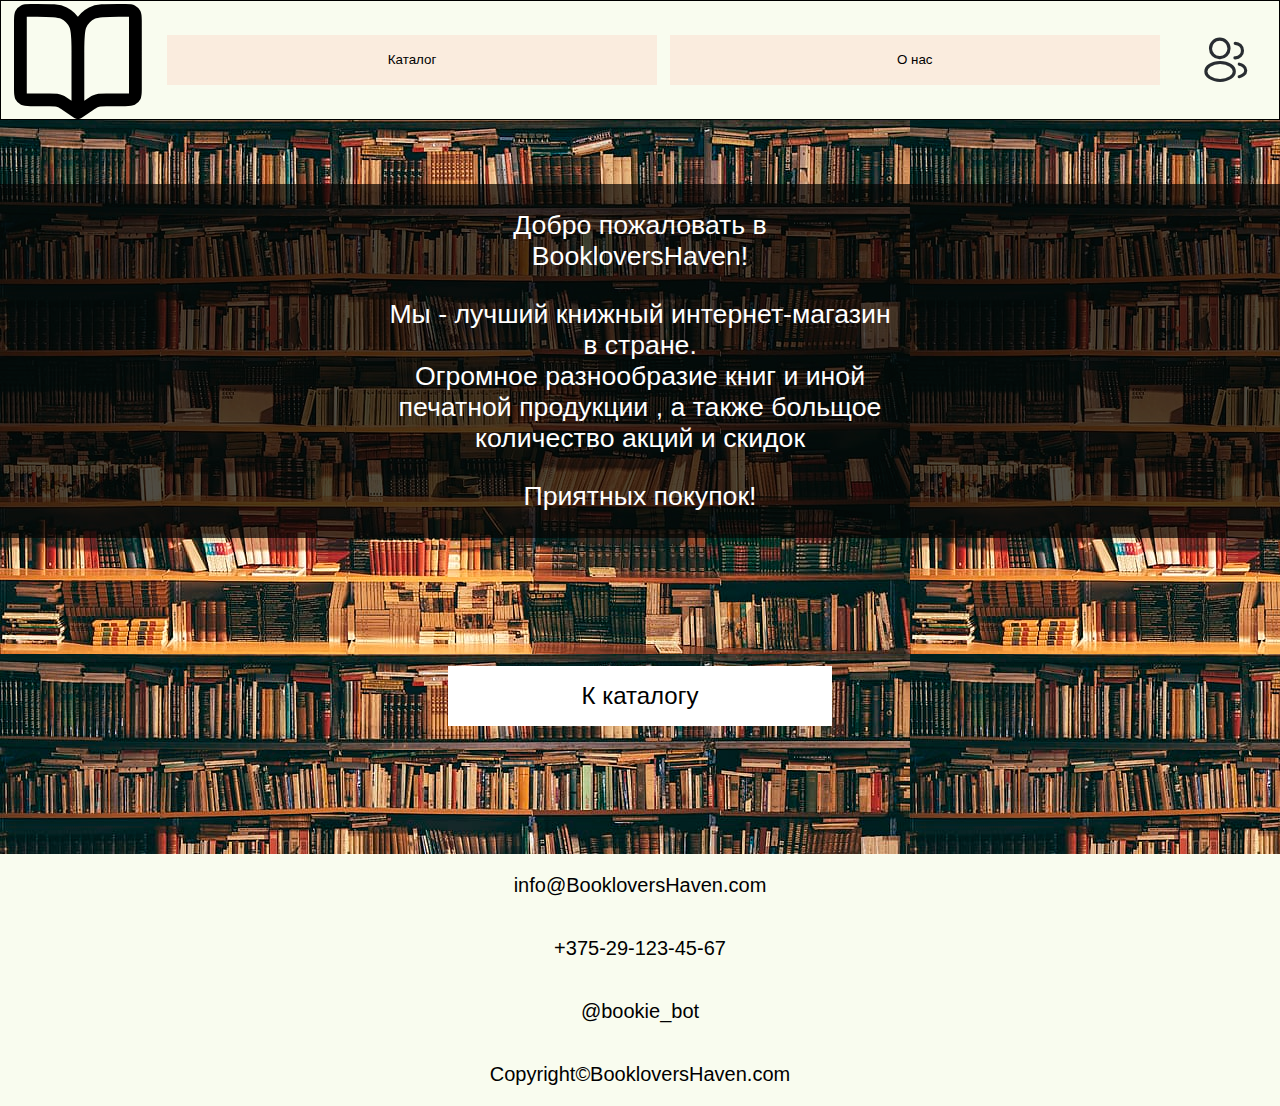
==== index.html @ e1692fd3 "Add files via upload" ====
<!DOCTYPE html>
<html lang="en">

<head>
    <meta charset="UTF-8">
    <meta name="viewport" content="width=device-width, initial-scale=1.0">
    <link rel="stylesheet" href="all.css">
    <link rel="stylesheet" href="main.css">
    <title>BookloversHaven.com</title>
</head>

<body>
    <div class="container">
        <header>
            <button class="menu-button" id="menu-button"></button>
            <nav class="mobile-menu" id="mobile-menu">
                <button class="close-menu" id="close-menu"></button>
                <ul>
                    <li onclick="catalog()">Каталог</li>
                    <li onclick="about()">О нас</li>
                    <li onclick="reg()">Регистрация</li>
                </ul>
            </nav>
            <?xml version="1.0" encoding="UTF-8"?>
            <svg id="_Слой_1" data-name="Слой 1" xmlns="http://www.w3.org/2000/svg" viewBox="0 0 666.67 600">
                <defs>
                    <style>
                        .cls-1 {
                            fill: none;
                            stroke: #000;
                            stroke-linecap: round;
                            stroke-linejoin: round;
                            stroke-width: 66.67px;
                        }
                    </style>
                </defs>
                <path class="cls-1"
                    d="m333.33,246.67v320m0-320c0-74.67,0-112.01-14.53-140.53-12.78-25.09-33.18-45.49-58.27-58.27-28.52-14.53-65.86-14.53-140.53-14.53h-33.33c-18.67,0-28,0-35.13,3.63-6.27,3.2-11.37,8.3-14.57,14.57-3.63,7.13-3.63,16.46-3.63,35.13v360c0,18.67,0,28,3.63,35.13,3.2,6.27,8.3,11.37,14.57,14.57,7.13,3.63,16.46,3.63,35.13,3.63h98.22c18.01,0,27.01,0,35.72,1.55,7.73,1.38,15.27,3.66,22.46,6.8,8.1,3.54,15.6,8.53,30.58,18.52l59.69,39.79m0-320c0-74.67,0-112.01,14.53-140.53,12.78-25.09,33.18-45.49,58.27-58.27,28.52-14.53,65.86-14.53,140.53-14.53h33.33c18.67,0,28,0,35.13,3.63,6.27,3.2,11.37,8.3,14.57,14.57,3.63,7.13,3.63,16.46,3.63,35.13v360c0,18.67,0,28-3.63,35.13-3.2,6.27-8.29,11.37-14.57,14.57-7.13,3.63-16.46,3.63-35.13,3.63h-98.22c-18.01,0-27.01,0-35.71,1.55-7.73,1.38-15.27,3.66-22.46,6.8-8.1,3.54-15.6,8.53-30.58,18.52l-59.69,39.79" />
            </svg>
            <button class="catalog-but" onclick="catalog()">Каталог</button>
            <button class="about-but" onclick="about()">О нас</button>
            <button class="reg" onclick="reg()"></button>
        </header>
        <main>
            <div class="caption">
                <p>Добро пожаловать в <br>BookloversHaven!</p>
                <p>Мы - лучший книжный интернет-магазин в стране.<br>
                Огромное разнообразие книг и иной печатной продукции , а также больщое количество акций и скидок</p>
                <p>Приятных покупок!</p>
            </div>
            <button onclick="catalog()">К каталогу</button>
        </main>
        <footer>
            <p>info@BookloversHaven.com</p>
            <p>+375-29-123-45-67</p>
            <p>@bookie_bot</p>
            <p>Copyright©BookloversHaven.com</p>
        </footer>
    </div>
</body>
<script src="script.js"></script>
</html>
---- all.css ----
body {
    margin: 0;
    font-family: sans-serif;
}

.container {
    display: flex;
    flex-flow: row wrap;
    align-items: center;
    justify-content: center;
}

header {
    flex: 1 1 100%;
    width: 100%;
    display: flex;
    flex-flow: row wrap;
    /* height: 60px; */
    border: 1px solid;
    align-items: center;
    justify-content: center;
    background-color: rgb(249, 252, 239);
}

.mobile-menu {
    display: none;
}

.menu-button {
    display: none;
}

header svg {
    flex: 0 0 10%;
    margin-top: 0.2%;
    margin-left: 1%;
    /* border: 1px solid; */
}

header .catalog-but,
header .about-but {
    flex: 1 1 35%;
    height: 50px;
    background: rgb(250, 236, 222);
    /* border: 1px solid gray; */
    border: none;
    cursor: pointer;
}

header .catalog-but:hover,
header .about-but:hover {
    border: 2px solid gray;
}

header .catalog-but {
    margin-left: 2%;
    margin-right: 1%;
}

header .about-but {
    margin-right: 2%;
}

header .reg {
    flex: 1 1 3%;
    width: 50px;
    height: 50px;
    margin-right: 1%;
    border: none;
    cursor: pointer;
    background-color: rgb(249, 252, 239);
    background-image: url(pics/profile-2user-svgrepo-com.svg);
    background-size: contain;
    background-repeat: no-repeat;
    background-position: center;
}

header .reg:hover {
    border: 2px solid gray;
}

footer {
    flex: 1 1 100%;
    display: flex;
    flex-flow: row wrap;
    align-items: center;
    justify-content: center;
    background-color: rgb(249, 252, 239);
}

footer p {
    flex: 1 1 100%;
    text-align: center;
    font-size: 15pt;
}

@media(max-width:480px) {
    .container {
        flex-flow: column wrap;
    }

    .mobile-menu {
        display: flex;
        flex-flow: column wrap;
        position: fixed;
        top: 0;
        left: 0;
        width: 250px;
        height: 100%;
        background-color: white;
        overflow-x: hidden;
        transition: 0.3s ease-in-out;
        padding: 0;
        text-align: left;
        transform: translateY(-100%);
    }

    .mobile-menu ul {
        display: flex;
        flex-flow: row wrap;
        margin-top: 50px;
        margin-left: 0;
        margin-right: 15%;
    }

    .mobile-menu ul li {
        display: flex;
        align-items: center;
        justify-content: center;
        flex: 1 1 100%;
        list-style-type: none;
        height: 30px;
        border: 1px solid #171A5B;
        margin-bottom: 5%;
        cursor: pointer;
    }

    .open {
        transform: translateY(0);
    }

    .menu-button {
        display: block;
        height: 40px;
        width: 40px;
        margin-top: 0;
        margin-left: 0%;
        margin-right: 1%;
        border: none;
        background-color: white;
        background-image: url(pics/menu-svgrepo-com.svg);
        background-repeat: no-repeat;
        background-size: 100%;
        cursor: pointer;
        padding: 10px;
    }

    .menu-button:hover {
        border: 1px solid #171A5B;
    }

    .mobile-menu .close-menu {
        display: block;
        /* flex: 1 1 100%; */
        height: 40px;
        width: 40px;
        background-image: url(pics/close-ellipse-svgrepo-com.svg);
        background-repeat: no-repeat;
        background-color: white;
        border: none;
        background-size: 100%;
        cursor: pointer;
        margin-left: 2%;
        margin-top: 2%;
    }

    .mobile-menu .close-menu:hover {
        border: 1px solid #171A5B;
    }

    header {
        flex: 1 1 100%;
        width: 100%;
    }

    header .catalog-but,
    header .about-but {
        display: none;
    }

    header .reg {
        margin-left: 60%;
    }

    header svg {
        flex: 0 0 10%;
    }

    footer {
        flex: 1 1 100%;
        width: 100%;
    }
}

@media(min-width:481px) and (max-width:1000px) {

    header .catalog-but,
    header .about-but {
        display: none;
    }

    header .reg {
        margin-left: 60%;
    }

    .mobile-menu {
        display: flex;
        flex-flow: column wrap;
        position: fixed;
        top: 0;
        left: 0;
        width: 250px;
        height: 100%;
        background-color: white;
        overflow-x: hidden;
        transition: 0.3s ease-in-out;
        padding: 0;
        text-align: left;
        transform: translateY(-100%);
    }

    .mobile-menu ul {
        display: flex;
        flex-flow: row wrap;
        margin-top: 50px;
        margin-left: 0;
        margin-right: 15%;
    }

    .mobile-menu ul li {
        display: flex;
        align-items: center;
        justify-content: center;
        flex: 1 1 100%;
        list-style-type: none;
        height: 30px;
        border: 1px solid #171A5B;
        margin-bottom: 5%;
        cursor: pointer;
    }

    .open {
        transform: translateY(0);
    }

    .menu-button {
        display: block;
        height: 40px;
        width: 40px;
        margin-top: 0;
        margin-left: 1%;
        margin-right: 1%;
        border: none;
        background-color: white;
        background-image: url(pics/menu-svgrepo-com.svg);
        background-repeat: no-repeat;
        background-size: 100%;
        cursor: pointer;
        padding: 10px;
    }

    .menu-button:hover {
        border: 1px solid #171A5B;
    }

    .mobile-menu .close-menu {
        display: block;
        /* flex: 1 1 100%; */
        height: 40px;
        width: 40px;
        background-image: url(pics/close-ellipse-svgrepo-com.svg);
        background-repeat: no-repeat;
        background-color: white;
        border: none;
        background-size: 100%;
        cursor: pointer;
        margin-left: 2%;
        margin-top: 2%;
    }

    .mobile-menu .close-menu:hover {
        border: 1px solid #171A5B;
    }

    header svg {
        flex: 0 0 8%;
    }
}
---- main.css ----
main{
    flex: 1 1 100%;
    width: 100%;
    background-image: url(pics/library-book-bookshelf-read.jpg);
    /* height: 30%; */
    color: rgb(255, 255, 255);
    display: flex;
    flex-flow: row wrap;
    align-items: center;
    justify-content: center;
}
main p{
    text-align: center;
    font-size: 20pt;
}
.caption{
    flex: 1 1 100%;
    width: 100%;
    margin-top: 5%;
    background-color: rgba(4, 3, 1,0.7);
    /* margin-left: 1%;
    margin-right: 1%; */
}
.caption p{
      width: 40%;
      margin-left: auto;
      margin-right: auto;
}
main button{
    /* flex: 1 1  70%; */
    width: 30%;
    height: 60px;
    margin-top: 10%;
    cursor: pointer;
    background-color: white;
    border: none;
    margin-bottom: 10%;
    font-size: 18pt;
}
main button:hover{
    border: 1px solid black;
}

@media(max-width:480px){
    body{
        margin: 0;
    }
    main{
        flex: 1 1 100%;
        width: 100%;
        flex-flow: column wrap;
        /* margin-left: 0;
        margin-right: 0; */
    }
    .caption{
        flex: 1 1 100%;
        width: 100%;
        margin-left: 0;
        margin-right: 0;
    }
    .caption p{
        flex: 1 1 100%;
        width: 60%;
    }
    main button{
        width: 50%;
    }
}
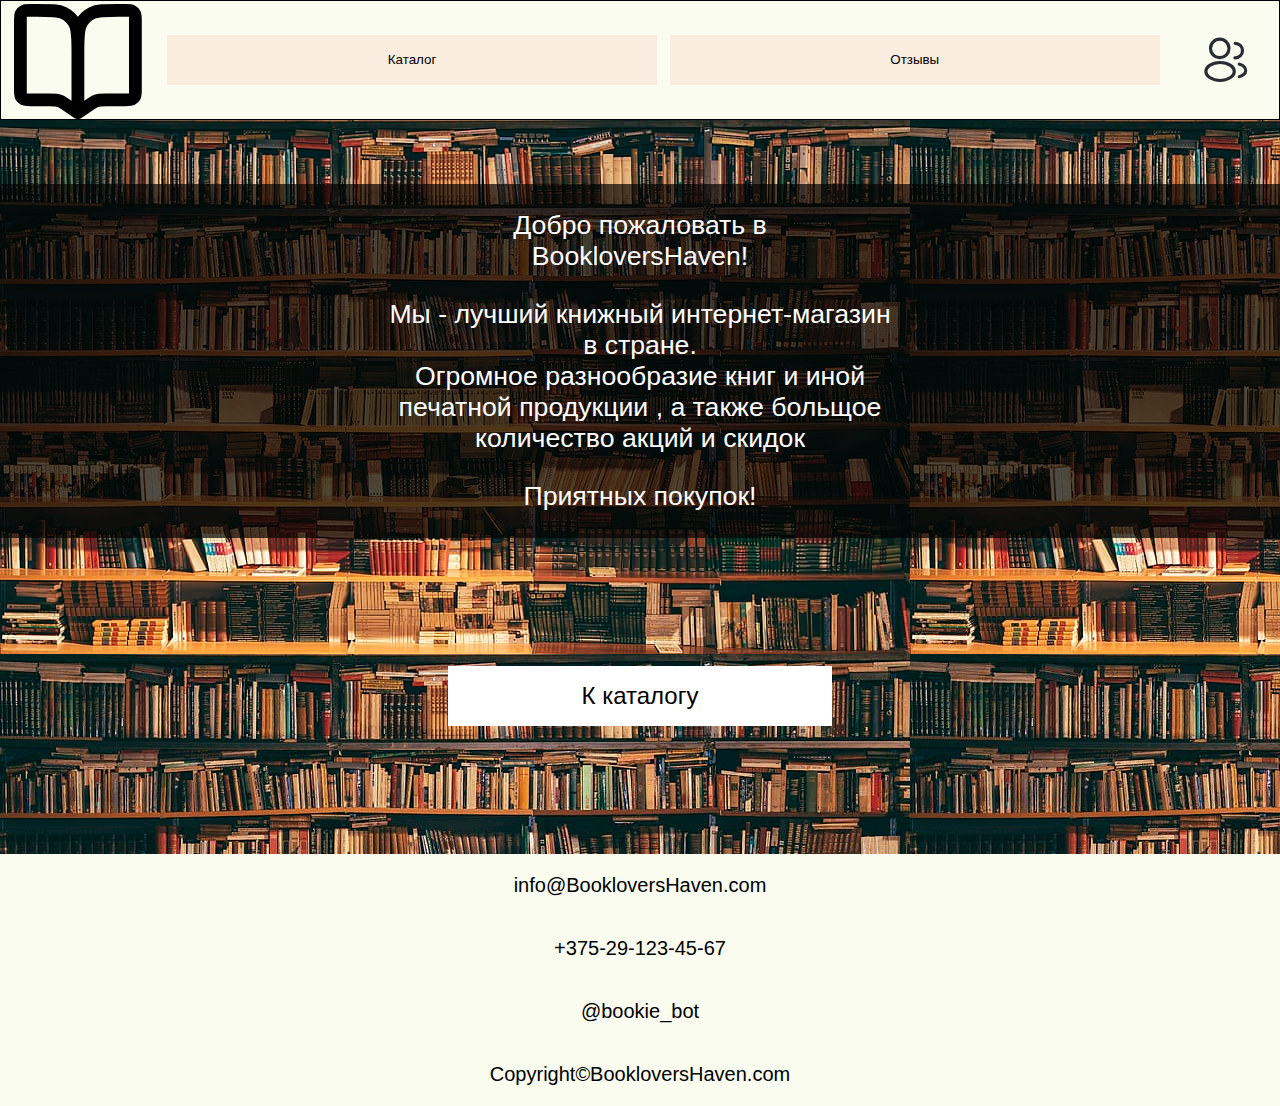
==== commit 3974975c: "Add files via upload" ====
--- a/index.html
+++ b/index.html
@@ -17,7 +17,7 @@
                 <button class="close-menu" id="close-menu"></button>
                 <ul>
                     <li onclick="catalog()">Каталог</li>
-                    <li onclick="about()">О нас</li>
+                    <li onclick="about()">Отзывы</li>
                     <li onclick="reg()">Регистрация</li>
                 </ul>
             </nav>
@@ -38,7 +38,7 @@
                     d="m333.33,246.67v320m0-320c0-74.67,0-112.01-14.53-140.53-12.78-25.09-33.18-45.49-58.27-58.27-28.52-14.53-65.86-14.53-140.53-14.53h-33.33c-18.67,0-28,0-35.13,3.63-6.27,3.2-11.37,8.3-14.57,14.57-3.63,7.13-3.63,16.46-3.63,35.13v360c0,18.67,0,28,3.63,35.13,3.2,6.27,8.3,11.37,14.57,14.57,7.13,3.63,16.46,3.63,35.13,3.63h98.22c18.01,0,27.01,0,35.72,1.55,7.73,1.38,15.27,3.66,22.46,6.8,8.1,3.54,15.6,8.53,30.58,18.52l59.69,39.79m0-320c0-74.67,0-112.01,14.53-140.53,12.78-25.09,33.18-45.49,58.27-58.27,28.52-14.53,65.86-14.53,140.53-14.53h33.33c18.67,0,28,0,35.13,3.63,6.27,3.2,11.37,8.3,14.57,14.57,3.63,7.13,3.63,16.46,3.63,35.13v360c0,18.67,0,28-3.63,35.13-3.2,6.27-8.29,11.37-14.57,14.57-7.13,3.63-16.46,3.63-35.13,3.63h-98.22c-18.01,0-27.01,0-35.71,1.55-7.73,1.38-15.27,3.66-22.46,6.8-8.1,3.54-15.6,8.53-30.58,18.52l-59.69,39.79" />
             </svg>
             <button class="catalog-but" onclick="catalog()">Каталог</button>
-            <button class="about-but" onclick="about()">О нас</button>
+            <button class="about-but" onclick="about()">Отзывы</button>
             <button class="reg" onclick="reg()"></button>
         </header>
         <main>
--- a/all.css
+++ b/all.css
@@ -295,4 +295,55 @@
     header svg {
         flex: 0 0 8%;
     }
-}+}
+
+/* Анимация кнопки меню */
+@keyframes rotate {
+    0% { transform: rotate(0deg); }
+    100% { transform: rotate(360deg); }
+  }
+  
+  .menu-button:hover {
+    animation: rotate 1s infinite linear;
+  }
+ 
+  .cls-1 {
+    animation: scaleIn 1s ease-in-out;
+  }
+
+  .menu-button, .close-menu, .catalog-but, .about-but, .reg {
+    transition: transform 0.3s ease-in-out;
+  }
+  
+  .menu-button:hover, .close-menu:hover, .catalog-but:hover, .about-but:hover, .reg:hover {
+    transform: scale(1.1);
+  }
+
+  @keyframes rotate {
+    0% { transform: rotate(0deg); }
+    100% { transform: rotate(360deg); }
+  }
+  
+  .menu-button:hover {
+    animation: rotate 1s infinite linear;
+  }
+  
+  /* Анимация мобильного меню */
+  @keyframes slideIn {
+    0% { transform: translateX(100%); }
+    100% { transform: translateX(0); }
+  }
+  
+  .mobile-menu {
+    animation: slideIn 0.5s ease-in-out;
+  }
+  
+  /* Анимация логотипа */
+  @keyframes scaleIn {
+    0% { transform: scale(0); }
+    100% { transform: scale(1); }
+  }
+  
+  .cls-1 {
+    animation: scaleIn 1s ease-in-out;
+  }